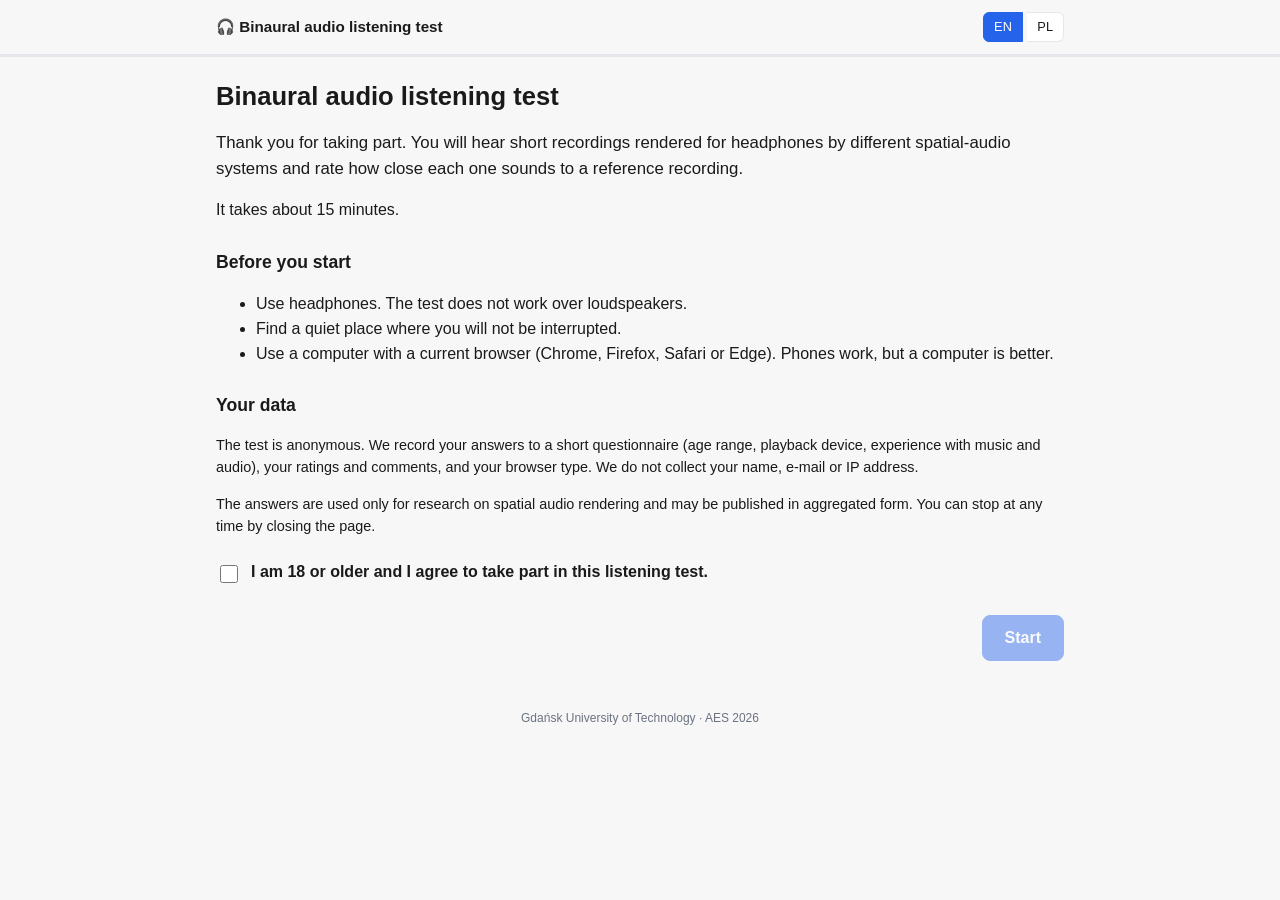
==== web/index.html @ 94bfad78 "Online listening test for GitHub Pages with listener questionnaire; audio package v2.1 Static site (" ====
<!doctype html>
<html lang="en">
<head>
<meta charset="utf-8" />
<meta name="viewport" content="width=device-width, initial-scale=1" />
<title>Binaural listening test</title>
<meta name="robots" content="noindex" />
<link rel="stylesheet" href="style.css" />
</head>
<body>
<header class="top">
  <span class="brand">🎧 <span data-i18n="title"></span></span>
  <div class="lang" role="group" aria-label="Language">
    <button type="button" data-lang="en">EN</button>
    <button type="button" data-lang="pl">PL</button>
  </div>
</header>
<div class="progress" aria-hidden="true"><div id="progress-bar"></div></div>

<main>
  <!-- 1. intro + consent -->
  <section id="s-intro" class="screen">
    <h1 data-i18n="title"></h1>
    <p class="lead" data-i18n="intro_lead"></p>
    <p data-i18n="intro_time"></p>
    <h2 data-i18n="intro_req_h"></h2>
    <ul>
      <li data-i18n="intro_req_1"></li>
      <li data-i18n="intro_req_2"></li>
      <li data-i18n="intro_req_3"></li>
    </ul>
    <h2 data-i18n="intro_data_h"></h2>
    <p class="small" data-i18n="intro_data_1"></p>
    <p class="small" data-i18n="intro_data_2"></p>
    <p class="small" id="contact" hidden><span data-i18n="intro_contact"></span> <a id="contact-link"></a></p>
    <label class="consent"><input type="checkbox" id="consent" /> <span data-i18n="consent"></span></label>
    <div class="actions"><button class="primary" id="btn-start" disabled data-i18n="start"></button></div>
  </section>

  <!-- 2. questionnaire (fields generated by app.js) -->
  <section id="s-survey" class="screen" hidden>
    <h1 data-i18n="survey_h"></h1>
    <p class="lead" data-i18n="survey_lead"></p>
    <form id="survey-form" novalidate></form>
    <p class="error" id="survey-error" hidden data-i18n="fill_required"></p>
    <div class="actions"><button class="primary" id="btn-survey" data-i18n="continue"></button></div>
  </section>

  <!-- 3. headphone check -->
  <section id="s-check" class="screen" hidden>
    <h1 data-i18n="check_h"></h1>
    <p class="lead" data-i18n="check_lead"></p>
    <div class="card">
      <h2 data-i18n="vol_h"></h2>
      <p data-i18n="vol_text"></p>
      <button id="btn-vol" data-i18n="vol_play"></button>
    </div>
    <div class="card">
      <h2 data-i18n="lr_h"></h2>
      <p data-i18n="lr_text"></p>
      <p class="muted" id="lr-progress"></p>
      <div class="lr-row">
        <button id="btn-lr-play" data-i18n="lr_play"></button>
        <button id="btn-lr-left" disabled data-i18n="lr_left"></button>
        <button id="btn-lr-right" disabled data-i18n="lr_right"></button>
      </div>
      <p id="lr-result" hidden></p>
      <button id="btn-lr-retry" hidden data-i18n="lr_retry"></button>
    </div>
    <div class="actions"><button class="primary" id="btn-check" disabled data-i18n="check_continue"></button></div>
  </section>

  <!-- 4. instructions -->
  <section id="s-instr" class="screen" hidden>
    <h1 data-i18n="instr_h"></h1>
    <ol class="instr">
      <li data-i18n="instr_1"></li>
      <li data-i18n="instr_2"></li>
      <li data-i18n="instr_3"></li>
      <li data-i18n="instr_4"></li>
    </ol>
    <h2 data-i18n="instr_scale"></h2>
    <table class="scale" id="scale-table"></table>
    <div class="actions"><button class="primary" id="btn-instr" data-i18n="instr_start"></button></div>
  </section>

  <!-- 5. trials -->
  <section id="s-trial" class="screen" hidden>
    <h1 id="trial-title"></h1>
    <div class="player" id="player">
      <div class="transport">
        <button id="pl-play" class="round" disabled aria-label="Play/Pause">▶</button>
        <input id="pl-seek" type="range" min="0" max="1000" value="0" step="1" disabled aria-label="Position" />
        <span id="pl-time">0:00 / 0:00</span>
      </div>
      <div id="pl-sources" class="sources"></div>
      <p class="hint" id="pl-status"></p>
      <p class="hint" data-i18n="shared_hint"></p>
    </div>
    <h2 data-i18n="rate_h"></h2>
    <div id="ratings" class="ratings"></div>
    <p class="error" id="trial-error" hidden data-i18n="rate_all"></p>
    <div class="actions"><button class="primary" id="btn-next" disabled></button></div>
  </section>

  <!-- 6. final comment -->
  <section id="s-end" class="screen" hidden>
    <h1 data-i18n="end_h"></h1>
    <p class="lead" data-i18n="end_lead"></p>
    <textarea id="final-comment" rows="5" data-i18n-ph="end_comment_ph"></textarea>
    <div class="actions"><button class="primary" id="btn-submit" data-i18n="submit"></button></div>
  </section>

  <!-- 7. thanks -->
  <section id="s-thanks" class="screen" hidden>
    <h1 data-i18n="thanks_h"></h1>
    <p class="lead" id="thanks-text"></p>
    <p><button id="btn-download" data-i18n="download"></button></p>
    <p class="small"><span data-i18n="paper_text"></span> <a id="paper-link" target="_blank" rel="noopener" data-i18n="paper_link"></a></p>
  </section>
</main>

<footer class="foot">Gdańsk University of Technology · AES 2026</footer>

<script src="config.js"></script>
<script src="i18n.js"></script>
<script src="player.js"></script>
<script src="app.js"></script>
</body>
</html>
---- web/style.css ----
:root {
  --bg: #f7f7f8;
  --fg: #1a1a1a;
  --muted: #6b7280;
  --card: #ffffff;
  --line: #e5e7eb;
  --accent: #2563eb;
  --accent-soft: #eef4ff;
  --ok: #047857;
  --err: #b91c1c;
}
@media (prefers-color-scheme: dark) {
  :root {
    --bg: #111317;
    --fg: #e8e8ea;
    --muted: #9ca3af;
    --card: #1b1e24;
    --line: #2d323b;
    --accent: #60a5fa;
    --accent-soft: #1e2a3d;
    --ok: #34d399;
    --err: #f87171;
  }
}
* { box-sizing: border-box; }
html, body { margin: 0; }
body {
  background: var(--bg); color: var(--fg);
  font: 16px/1.55 -apple-system, BlinkMacSystemFont, "Segoe UI", Roboto, Helvetica, Arial, sans-serif;
}
a { color: var(--accent); }
h1 { font-size: 1.6rem; line-height: 1.25; margin: 0 0 0.8rem; }
h2 { font-size: 1.1rem; margin: 1.6rem 0 0.5rem; }
h3 { font-size: 1rem; margin: 0 0 0.5rem; }
.lead { font-size: 1.05rem; }
.small { font-size: 0.9rem; }
.muted { color: var(--muted); }
.error { color: var(--err); }
.ok { color: var(--ok); }

.top {
  display: flex; align-items: center; justify-content: space-between;
  max-width: 880px; margin: 0 auto; padding: 12px 16px;
}
.brand { font-weight: 600; font-size: 0.95rem; }
.lang button {
  border: 1px solid var(--line); background: var(--card); color: var(--fg);
  padding: 4px 10px; font-size: 0.8rem; cursor: pointer;
}
.lang button:first-child { border-radius: 6px 0 0 6px; }
.lang button:last-child { border-radius: 0 6px 6px 0; border-left: none; }
.lang button.on { background: var(--accent); border-color: var(--accent); color: #fff; }

.progress { height: 3px; background: var(--line); }
#progress-bar { height: 100%; width: 0; background: var(--accent); transition: width .3s ease; }

main { max-width: 880px; margin: 0 auto; padding: 24px 16px 48px; }
.screen { animation: fade .2s ease; }
@keyframes fade { from { opacity: 0; } to { opacity: 1; } }

button {
  font: inherit; cursor: pointer;
  border: 1px solid var(--line); background: var(--card); color: var(--fg);
  border-radius: 8px; padding: 8px 16px;
}
button:hover:not(:disabled) { border-color: var(--accent); }
button:disabled { opacity: .45; cursor: default; }
button.primary { background: var(--accent); border-color: var(--accent); color: #fff; font-weight: 600; padding: 10px 22px; }
.actions { margin-top: 1.8rem; display: flex; justify-content: flex-end; }

.consent { display: flex; gap: 10px; align-items: flex-start; margin-top: 1.4rem; font-weight: 600; cursor: pointer; }
.consent input { margin-top: 5px; width: 18px; height: 18px; flex: none; }

.card {
  background: var(--card); border: 1px solid var(--line); border-radius: 12px;
  padding: 16px 18px; margin-top: 16px;
}
.card h2 { margin-top: 0; }

/* questionnaire */
fieldset.q {
  border: 1px solid var(--line); border-radius: 12px; background: var(--card);
  margin: 0 0 14px; padding: 12px 16px 14px;
}
fieldset.q legend { font-weight: 600; padding: 0 4px; }
fieldset.q.missing { border-color: var(--err); }
.opts { display: flex; flex-direction: column; gap: 4px; }
.opts label { display: flex; gap: 10px; align-items: flex-start; cursor: pointer; padding: 3px 0; }
.opts input { margin-top: 5px; flex: none; }
input[type="text"], textarea {
  width: 100%; font: inherit; color: var(--fg); background: var(--bg);
  border: 1px solid var(--line); border-radius: 8px; padding: 8px 10px;
}
textarea { resize: vertical; }

/* headphone check */
.lr-row { display: flex; flex-wrap: wrap; gap: 10px; }

/* instructions */
ol.instr li { margin-bottom: 0.6rem; }
table.scale { border-collapse: collapse; }
table.scale td { padding: 4px 12px 4px 0; vertical-align: top; }
table.scale td.n { font-weight: 700; font-variant-numeric: tabular-nums; }

/* player */
.player {
  background: var(--card); border: 1px solid var(--line); border-radius: 12px;
  padding: 14px 16px 10px; position: sticky; top: 0; z-index: 5;
  box-shadow: 0 2px 8px rgba(0,0,0,.06);
}
.transport { display: flex; align-items: center; gap: 12px; margin-bottom: 10px; }
button.round {
  flex: none; width: 46px; height: 46px; border-radius: 50%; padding: 0;
  background: var(--accent); border-color: var(--accent); color: #fff; font-size: 18px;
}
#pl-seek { flex: 1 1 auto; accent-color: var(--accent); min-width: 0; }
#pl-time { flex: none; font-variant-numeric: tabular-nums; font-size: 0.85rem; color: var(--muted); min-width: 80px; text-align: right; }
.sources { display: grid; grid-template-columns: repeat(4, 1fr); gap: 8px; }
.src {
  border: 2px solid var(--line); border-left-width: 6px; border-radius: 8px;
  padding: 8px 10px; text-align: left; font-weight: 600; font-size: 0.92rem;
}
.src small { display: block; font-weight: 400; color: var(--muted); font-size: 0.72rem; }
.src.active { background: var(--accent-soft); box-shadow: 0 0 0 2px var(--accent) inset; }
.hint { font-size: 0.78rem; color: var(--muted); margin: 6px 0 0; }

/* rating cards */
.ratings { display: grid; grid-template-columns: repeat(3, 1fr); gap: 12px; }
.rcard {
  background: var(--card); border: 1px solid var(--line); border-left: 6px solid #888;
  border-radius: 10px; padding: 12px 14px;
}
.rcard .lockmsg { display: none; font-size: 0.8rem; color: var(--muted); margin: 0 0 6px; }
.rcard.locked .lockmsg { display: block; }
.rcard.locked .mos, .rcard.locked .cmt { opacity: .4; }
.mos { display: flex; flex-direction: column-reverse; gap: 2px; margin-bottom: 8px; }
.mos label {
  display: flex; align-items: center; gap: 8px; cursor: pointer;
  padding: 4px 6px; border-radius: 6px;
}
.mos label:has(input:checked) { background: var(--accent-soft); }
.mos .num { font-weight: 700; width: 1em; font-variant-numeric: tabular-nums; }
.mos .lbl { font-size: 0.9rem; }
.cmt { font-size: 0.85rem; }

.foot { text-align: center; color: var(--muted); font-size: 0.75rem; padding: 0 16px 24px; }

@media (max-width: 680px) {
  .sources { grid-template-columns: repeat(2, 1fr); }
  .ratings { grid-template-columns: 1fr; }
  h1 { font-size: 1.35rem; }
}
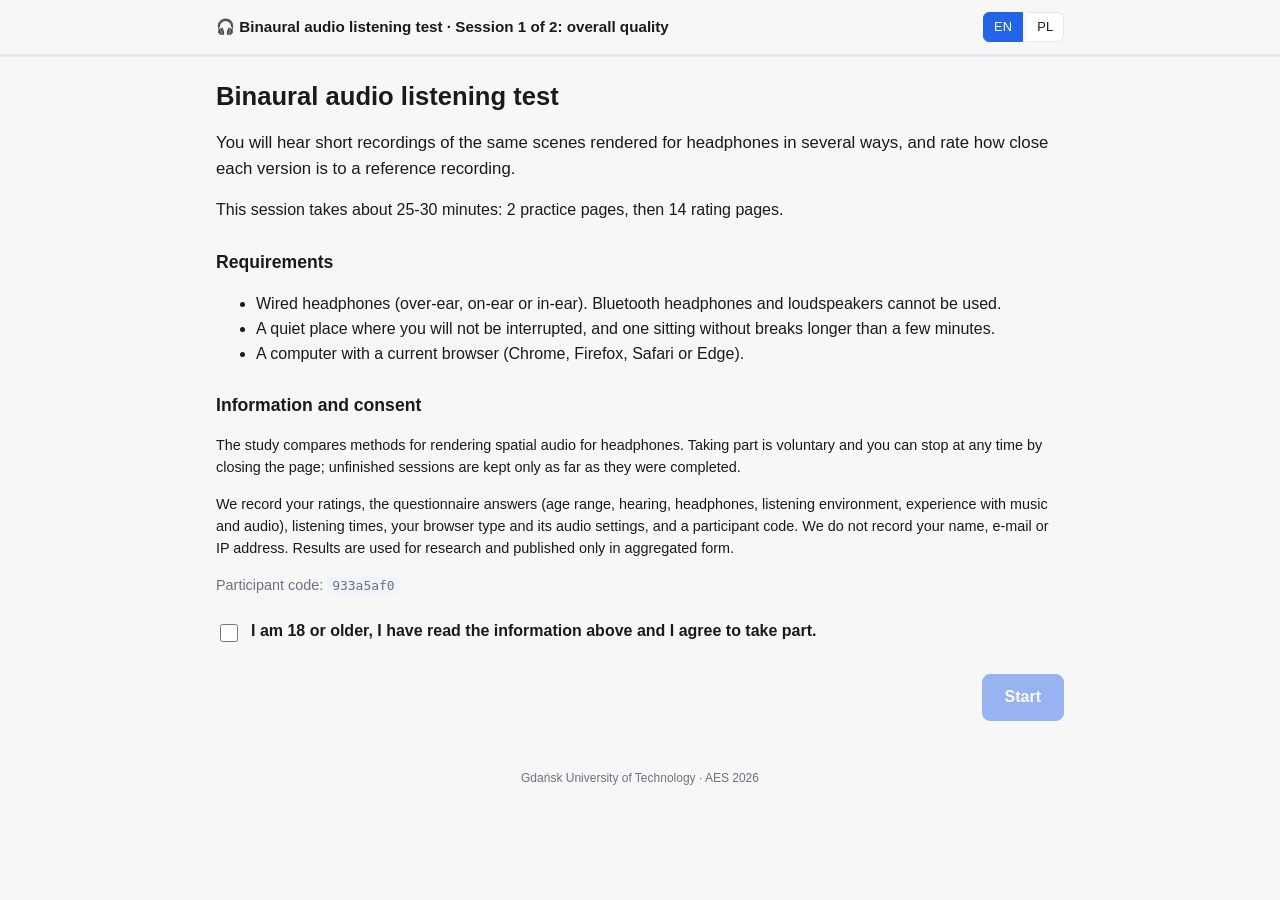
==== commit b90702f2: "Online test becomes MUSHRA (BS.1534-3 style) on listening test v2 rev2 stimuli The previous online M" ====
--- a/web/index.html
+++ b/web/index.html
@@ -9,7 +9,7 @@
 </head>
 <body>
 <header class="top">
-  <span class="brand">🎧 <span data-i18n="title"></span></span>
+  <span class="brand">🎧 <span data-i18n="title"></span> · <span id="session-name"></span></span>
   <div class="lang" role="group" aria-label="Language">
     <button type="button" data-lang="en">EN</button>
     <button type="button" data-lang="pl">PL</button>
@@ -18,11 +18,11 @@
 <div class="progress" aria-hidden="true"><div id="progress-bar"></div></div>
 
 <main>
-  <!-- 1. intro + consent -->
-  <section id="s-intro" class="screen">
+  <!-- information + consent -->
+  <section id="s-intro" class="screen" hidden>
     <h1 data-i18n="title"></h1>
     <p class="lead" data-i18n="intro_lead"></p>
-    <p data-i18n="intro_time"></p>
+    <p id="intro-session"></p>
     <h2 data-i18n="intro_req_h"></h2>
     <ul>
       <li data-i18n="intro_req_1"></li>
@@ -33,20 +33,28 @@
     <p class="small" data-i18n="intro_data_1"></p>
     <p class="small" data-i18n="intro_data_2"></p>
     <p class="small" id="contact" hidden><span data-i18n="intro_contact"></span> <a id="contact-link"></a></p>
+    <p class="small muted"><span data-i18n="pid_label"></span>: <code id="pid-intro"></code></p>
     <label class="consent"><input type="checkbox" id="consent" /> <span data-i18n="consent"></span></label>
     <div class="actions"><button class="primary" id="btn-start" disabled data-i18n="start"></button></div>
   </section>
 
-  <!-- 2. questionnaire (fields generated by app.js) -->
+  <!-- questionnaire -->
   <section id="s-survey" class="screen" hidden>
-    <h1 data-i18n="survey_h"></h1>
+    <h1 id="survey-title"></h1>
     <p class="lead" data-i18n="survey_lead"></p>
     <form id="survey-form" novalidate></form>
     <p class="error" id="survey-error" hidden data-i18n="fill_required"></p>
     <div class="actions"><button class="primary" id="btn-survey" data-i18n="continue"></button></div>
   </section>
 
-  <!-- 3. headphone check -->
+  <!-- screened out (Bluetooth / loudspeakers) -->
+  <section id="s-excluded" class="screen" hidden>
+    <h1 data-i18n="excluded_h"></h1>
+    <p class="lead" data-i18n="excluded_text"></p>
+    <div class="actions"><button id="btn-excluded-back" data-i18n="excluded_back"></button></div>
+  </section>
+
+  <!-- headphone check -->
   <section id="s-check" class="screen" hidden>
     <h1 data-i18n="check_h"></h1>
     <p class="lead" data-i18n="check_lead"></p>
@@ -70,40 +78,57 @@
     <div class="actions"><button class="primary" id="btn-check" disabled data-i18n="check_continue"></button></div>
   </section>
 
-  <!-- 4. instructions -->
+  <!-- instructions -->
   <section id="s-instr" class="screen" hidden>
     <h1 data-i18n="instr_h"></h1>
     <ol class="instr">
-      <li data-i18n="instr_1"></li>
-      <li data-i18n="instr_2"></li>
-      <li data-i18n="instr_3"></li>
-      <li data-i18n="instr_4"></li>
+      <li data-i18n-html="instr_1"></li>
+      <li data-i18n-html="instr_2"></li>
+      <li data-i18n-html="instr_3"></li>
+      <li data-i18n-html="instr_4"></li>
     </ol>
+    <div id="instr-s2" hidden>
+      <p data-i18n-html="instr_s2"></p>
+      <ul id="instr-s2-list"></ul>
+    </div>
     <h2 data-i18n="instr_scale"></h2>
-    <table class="scale" id="scale-table"></table>
+    <table class="scale">
+      <tr><td class="n">80-100</td><td data-i18n="mos_5"></td></tr>
+      <tr><td class="n">60-80</td><td data-i18n="mos_4"></td></tr>
+      <tr><td class="n">40-60</td><td data-i18n="mos_3"></td></tr>
+      <tr><td class="n">20-40</td><td data-i18n="mos_2"></td></tr>
+      <tr><td class="n">0-20</td><td data-i18n="mos_1"></td></tr>
+    </table>
     <div class="actions"><button class="primary" id="btn-instr" data-i18n="instr_start"></button></div>
   </section>
 
-  <!-- 5. trials -->
-  <section id="s-trial" class="screen" hidden>
-    <h1 id="trial-title"></h1>
+  <!-- MUSHRA page -->
+  <section id="s-page" class="screen" hidden>
+    <h1 id="page-title"></h1>
+    <p class="note" id="page-note" hidden></p>
+    <p class="crit" id="page-crit"></p>
     <div class="player" id="player">
       <div class="transport">
         <button id="pl-play" class="round" disabled aria-label="Play/Pause">▶</button>
         <input id="pl-seek" type="range" min="0" max="1000" value="0" step="1" disabled aria-label="Position" />
         <span id="pl-time">0:00 / 0:00</span>
       </div>
-      <div id="pl-sources" class="sources"></div>
+      <div id="pl-sources" class="sources mushra-sources"></div>
       <p class="hint" id="pl-status"></p>
-      <p class="hint" data-i18n="shared_hint"></p>
     </div>
-    <h2 data-i18n="rate_h"></h2>
-    <div id="ratings" class="ratings"></div>
-    <p class="error" id="trial-error" hidden data-i18n="rate_all"></p>
-    <div class="actions"><button class="primary" id="btn-next" disabled></button></div>
+    <div class="mushra" id="mushra">
+      <div class="scale-col">
+        <div data-i18n="mos_5"></div><div data-i18n="mos_4"></div><div data-i18n="mos_3"></div>
+        <div data-i18n="mos_2"></div><div data-i18n="mos_1"></div>
+      </div>
+      <div class="sliders" id="sliders"></div>
+    </div>
+    <p class="hint" data-i18n="hint"></p>
+    <p class="error" id="page-missing"></p>
+    <div class="actions"><button class="primary" id="btn-next" disabled data-i18n="next"></button></div>
   </section>
 
-  <!-- 6. final comment -->
+  <!-- final comment -->
   <section id="s-end" class="screen" hidden>
     <h1 data-i18n="end_h"></h1>
     <p class="lead" data-i18n="end_lead"></p>
@@ -111,10 +136,15 @@
     <div class="actions"><button class="primary" id="btn-submit" data-i18n="submit"></button></div>
   </section>
 
-  <!-- 7. thanks -->
+  <!-- thanks -->
   <section id="s-thanks" class="screen" hidden>
     <h1 data-i18n="thanks_h"></h1>
     <p class="lead" id="thanks-text"></p>
+    <p><span data-i18n="thanks_pid"></span> <code id="pid-thanks"></code></p>
+    <div id="thanks-s2" hidden>
+      <p data-i18n="thanks_s2"></p>
+      <p><a id="s2-link"></a></p>
+    </div>
     <p><button id="btn-download" data-i18n="download"></button></p>
     <p class="small"><span data-i18n="paper_text"></span> <a id="paper-link" target="_blank" rel="noopener" data-i18n="paper_link"></a></p>
   </section>
--- a/web/style.css
+++ b/web/style.css
@@ -150,3 +150,43 @@
   .ratings { grid-template-columns: 1fr; }
   h1 { font-size: 1.35rem; }
 }
+
+/* ---------------------------------------------------------------- MUSHRA */
+:root { --scale-w: 92px; --slider-h: 230px; }
+code { font-size: 0.9em; background: var(--accent-soft); padding: 1px 5px; border-radius: 4px; }
+.note { background: var(--accent-soft); border-radius: 8px; padding: 8px 12px; }
+.crit { margin: 0 0 12px; }
+.player { position: static; }
+.mushra-sources { grid-template-columns: 1.4fr repeat(7, minmax(0, 1fr)); margin-left: var(--scale-w); }
+.mushra-sources .src { text-align: center; padding: 8px 4px; }
+.mushra-sources .src small { display: none; }
+.mushra { display: flex; margin-top: 12px; }
+.scale-col {
+  width: var(--scale-w); flex: none; height: var(--slider-h); margin-top: 26px;
+  display: grid; grid-template-rows: repeat(5, 1fr);
+  border-right: 1px solid var(--line); font-size: 0.8rem; color: var(--muted);
+}
+.scale-col div { display: flex; align-items: center; border-top: 1px dashed var(--line); padding-right: 6px; }
+.scale-col div:last-child { border-bottom: 1px dashed var(--line); }
+.sliders { flex: 1 1 auto; display: grid; grid-template-columns: 1.4fr repeat(7, minmax(0, 1fr)); }
+.scol { display: flex; flex-direction: column; align-items: center; gap: 4px; }
+.scol .val { height: 22px; font-weight: 700; font-variant-numeric: tabular-nums; }
+.scol input[type="range"] {
+  writing-mode: vertical-lr; direction: rtl; -webkit-appearance: slider-vertical;
+  width: 28px; height: var(--slider-h); margin: 0; accent-color: var(--accent); cursor: pointer;
+}
+.scol small { font-weight: 700; }
+.scol .lockmsg { display: none; font-size: 0.68rem; color: var(--muted); text-align: center; }
+.scol.locked .lockmsg { display: block; }
+.scol.locked input { opacity: .3; cursor: not-allowed; }
+/* unrated: no visible thumb until the slider is touched */
+.scol.unset input::-webkit-slider-thumb { opacity: 0; }
+.scol.unset input::-moz-range-thumb { opacity: 0; }
+.scol.unset .val { color: var(--muted); }
+#page-missing { min-height: 1.4em; font-size: 0.85rem; }
+
+@media (max-width: 680px) {
+  :root { --scale-w: 64px; --slider-h: 200px; }
+  .scale-col { font-size: 0.68rem; }
+  .mushra-sources .src { font-size: 0.8rem; padding: 6px 2px; }
+}
